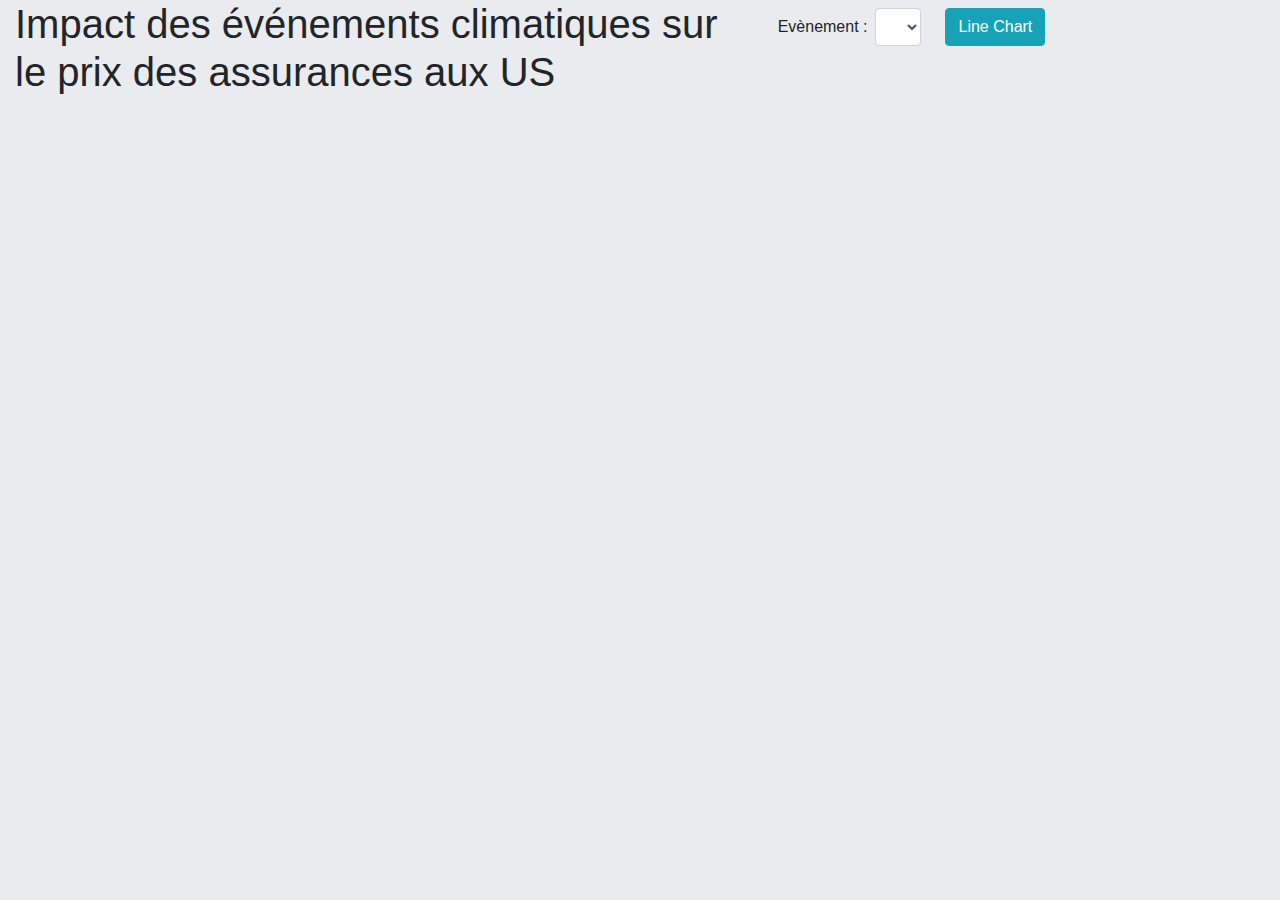
==== index.html @ e921dad7 "Réorganisation du projet." ====
<!DOCTYPE html>
<html>

<head>
    <meta charset="utf-8" />
    <meta http-equiv="X-UA-Compatible" content="IE=edge">
    <title>Groupe 42</title>
    <meta name="viewport" content="width=device-width, initial-scale=1">

    <link rel="stylesheet" href="https://maxcdn.bootstrapcdn.com/bootstrap/4.1.3/css/bootstrap.min.css">
    <link rel="stylesheet" href="./css/style.css">
    <script src="https://ajax.googleapis.com/ajax/libs/jquery/3.3.1/jquery.min.js"></script>
    <script src="https://cdnjs.cloudflare.com/ajax/libs/popper.js/1.14.3/umd/popper.min.js" type="text/javascript;charset=utf-8"></script>
    <script src="https://maxcdn.bootstrapcdn.com/bootstrap/4.1.3/js/bootstrap.min.js"></script>

    <script src="https://code.jquery.com/jquery-2.1.3.min.js" type="text/javascript"></script>
    <script src="https://d3js.org/d3.v3.min.js" type="text/javascript"></script>
    <script>
        d3v3 = d3
        window.d3 = null
    </script>
    <script src="https://d3js.org/d3.v4.min.js" type="text/javascript"></script>
    <script src='../lib/d3.cloud.layout.js' type="text/javascript"></script>
    <script src="https://d3js.org/d3-color.v1.min.js"></script>
    <script src="https://d3js.org/d3-interpolate.v1.min.js"></script>
    <script src="https://d3js.org/d3-scale-chromatic.v1.min.js"></script>
    <script src="./js/linechart.js" type="text/javascript"></script>
    <script src="./js/map.js" type="text/javascript"></script>
    <script src="./js/wordcloud.js" type="text/javascript"></script>
</head>

<body id='body'>
    <div class="container-fluid" id='main'>
        <div class="row">
            <div class="col-md-7">
                <h1 id='title'>Impact des événements climatiques sur le prix des assurances aux US</h1>
            </div>
            <div class="col-md-5">
                <form class="form-inline">
                    <div class="form-group mx-sm-3 mt-2">
                        <label class="mr-sm-2" for="events">Evènement :</label>
                        <select class="form-control" id="events">
                        </select>
                    </div>
                    <a href="#" class="btn btn-info mt-2 ml-sm-2" role="button" id="switch">Line Chart</a>
                </form>
            </div>
        </div>
    </div>

    <div class="container-fluid">
        <div class="row">
            <div class="col-md-12">
                <div id="linechart"></div>
            </div>
        </div>
    </div>
    <script>
        var form = d3v3.select('#events');
        d3v3.json('./data/events.json', function (err, data) {
            form.selectAll('option')
                .data(data)
                .enter()
                .append('option')
                .attr('value', function (d) {
                    return d.name;
                })
                .text(function (d) {
                    return d.name;
                });
        });
        var test = document.getElementById('events');
        // linechart();
        mapchart();
        wordcloud();
        var bt = document.getElementById('switch');
        var title = document.getElementById('title');
        bt.addEventListener('click', function () {
            if (bt.value == 1) {
                bt.value = 2;
                bt.text = 'Line Chart';
                title.innerText = 'Impact des événements climatiques sur le prix des assurances aux US';
                var line = document.getElementById('line')
                document.getElementById('linechart').removeChild(line);
                mapchart();
                wordcloud();
            } else {
                bt.value = 1;
                bt.text = 'Map';
                title.innerText = "Evolution des événements climatiques au fil de l'année aux US";
                var map = document.getElementById('mapchart')
                var tooltip = document.getElementById('tooltip')
                var wordcloudel = document.getElementById('wordcloudsvg')
                document.getElementById('body').removeChild(map)
                document.getElementById('body').removeChild(tooltip)
                document.getElementById('body').removeChild(wordcloudel)
                linechart();
            }
        });
    </script>
</body>

</html>
---- css/style.css ----
body {
    background-color: #e9ebee;
}

#wordcloudsvg {
    position: absolute;
}

#button {
    text-align: center;
}

.province {
    fill: #000;
    stroke: #fff;
    stroke-width: 1px;
}

.province:hover {
    fill: #666;
}

.hidden {
    display: none;
}

div.tooltip {
    color: #222;
    background-color: #fff;
    padding: .5em;
    text-shadow: #f5f5f5 0 1px 0;
    border-radius: 2px;
    opacity: 0.9;
    position: absolute;
}

.line {
    stroke: #ccc;
    stroke-width: 5;
    fill: none;
}

.axis path,
.axis line {
    fill: none;
    stroke: grey;
    stroke-width: 1;
    shape-rendering: crispEdges;
}

#legendContainer {
    position: absolute;
    top: 60px;
    left: 10px;
    overflow: auto;
    height: 490px;
    width: 110px;
}

#legend {
    width: 90px;
    height: 200px;
}

.legend {
    font-size: 12px;
    font-weight: normal;
    text-anchor: left;
}

.legendcheckbox {
    cursor: pointer;
}

input {
    border-radius: 5px;
    padding: 5px 10px;
    background: #999;
    border: 0;
    color: #fff;
}
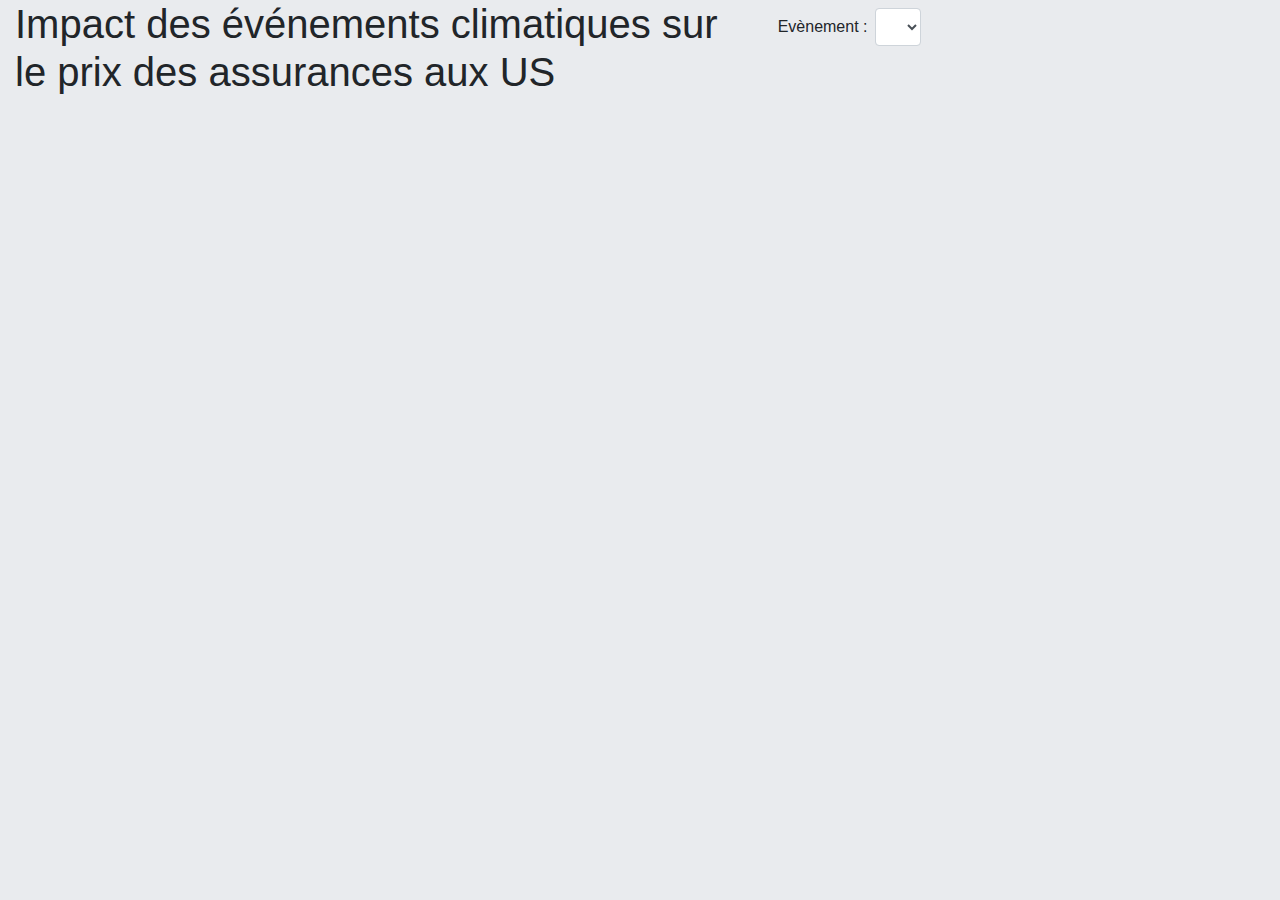
==== commit bd626673: "final" ====
--- a/index.html
+++ b/index.html
@@ -15,10 +15,7 @@
 
     <script src="https://code.jquery.com/jquery-2.1.3.min.js" type="text/javascript"></script>
     <script src="https://d3js.org/d3.v3.min.js" type="text/javascript"></script>
-    <script>
-        d3v3 = d3
-        window.d3 = null
-    </script>
+    <script>d3v3 = d3; window.d3 = null;</script>
     <script src="https://d3js.org/d3.v4.min.js" type="text/javascript"></script>
     <script src='../lib/d3.cloud.layout.js' type="text/javascript"></script>
     <script src="https://d3js.org/d3-color.v1.min.js"></script>
@@ -27,6 +24,7 @@
     <script src="./js/linechart.js" type="text/javascript"></script>
     <script src="./js/map.js" type="text/javascript"></script>
     <script src="./js/wordcloud.js" type="text/javascript"></script>
+    <script src="./js/heatmap.js" type="text/javascript"></script>
 </head>
 
 <body id='body'>
@@ -42,7 +40,6 @@
                         <select class="form-control" id="events">
                         </select>
                     </div>
-                    <a href="#" class="btn btn-info mt-2 ml-sm-2" role="button" id="switch">Line Chart</a>
                 </form>
             </div>
         </div>
@@ -50,11 +47,22 @@
 
     <div class="container-fluid">
         <div class="row">
-            <div class="col-md-12">
-                <div id="linechart"></div>
-            </div>
+            <div class="col-md-12" id="map"></div>
         </div>
     </div>
+
+    <div class="container-fluid">
+        <div class="row">
+            <div class="col-md-12" id="wordcloud"></div>
+        </div>
+    </div>
+
+    <div class="container-fluid">
+        <div class="row">
+            <div class="col-md-12" id="heatmap"></div>
+        </div>
+    </div>
+
     <script>
         var form = d3v3.select('#events');
         d3v3.json('./data/events.json', function (err, data) {
@@ -69,34 +77,9 @@
                     return d.name;
                 });
         });
-        var test = document.getElementById('events');
-        // linechart();
         mapchart();
         wordcloud();
-        var bt = document.getElementById('switch');
-        var title = document.getElementById('title');
-        bt.addEventListener('click', function () {
-            if (bt.value == 1) {
-                bt.value = 2;
-                bt.text = 'Line Chart';
-                title.innerText = 'Impact des événements climatiques sur le prix des assurances aux US';
-                var line = document.getElementById('line')
-                document.getElementById('linechart').removeChild(line);
-                mapchart();
-                wordcloud();
-            } else {
-                bt.value = 1;
-                bt.text = 'Map';
-                title.innerText = "Evolution des événements climatiques au fil de l'année aux US";
-                var map = document.getElementById('mapchart')
-                var tooltip = document.getElementById('tooltip')
-                var wordcloudel = document.getElementById('wordcloudsvg')
-                document.getElementById('body').removeChild(map)
-                document.getElementById('body').removeChild(tooltip)
-                document.getElementById('body').removeChild(wordcloudel)
-                linechart();
-            }
-        });
+        heatmap();
     </script>
 </body>
 
--- a/css/style.css
+++ b/css/style.css
@@ -2,9 +2,9 @@
     background-color: #e9ebee;
 }
 
-#wordcloudsvg {
+/* #wordcloudsvg {
     position: absolute;
-}
+} */
 
 #button {
     text-align: center;
@@ -32,6 +32,16 @@
     border-radius: 2px;
     opacity: 0.9;
     position: absolute;
+}
+
+#tooltip {
+    color: #222;
+    background-color: #fff;
+    padding: .5em;
+    text-shadow: #f5f5f5 0 1px 0;
+    border-radius: 2px;
+    opacity: 0.9;
+    position: absolute; 
 }
 
 .line {
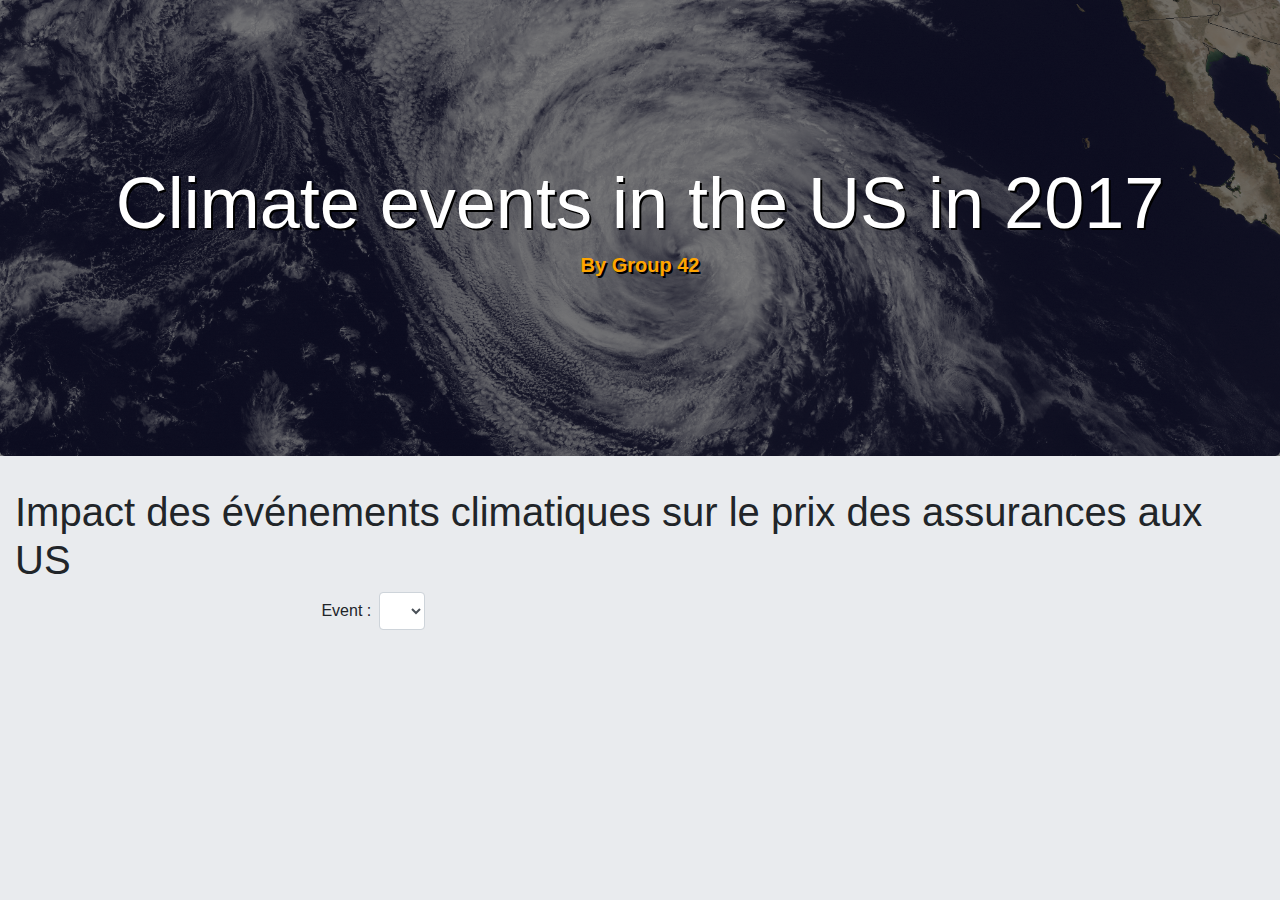
==== commit f8e84eec: "final" ====
--- a/index.html
+++ b/index.html
@@ -28,12 +28,21 @@
 </head>
 
 <body id='body'>
+
+    <div class="jumbotron jumbotron bg-cover">
+        <div class="overlay"></div>
+        <div class="container">
+            <h1 class="display-3 mb-1">Climate events in the US in 2017</h1>
+            <p class="lead"><span>By Group 42</span></p>
+        </div>
+    </div>
+
     <div class="container-fluid" id='main'>
         <div class="row">
-            <div class="col-md-7">
+            <div class="col-md-12">
                 <h1 id='title'>Impact des événements climatiques sur le prix des assurances aux US</h1>
             </div>
-            <div class="col-md-5">
+            <!-- <div class="col-md-5">
                 <form class="form-inline">
                     <div class="form-group mx-sm-3 mt-2">
                         <label class="mr-sm-2" for="events">Evènement :</label>
@@ -41,21 +50,33 @@
                         </select>
                     </div>
                 </form>
-            </div>
+            </div> -->
         </div>
     </div>
 
     <div class="container-fluid">
         <div class="row">
-            <div class="col-md-12" id="map"></div>
+            <div class="col-md-7">
+                <div class="row-md-5">
+                    <form class="form-inline justify-content-center">
+                        <div class="form-group mx-sm mt">
+                            <label class="mr-sm-2" for="events">Event :</label>
+                            <select class="form-control" id="events">
+                            </select>
+                        </div>
+                    </form>
+                </div>
+                <div class="row-md-7" id="map"></div>
+            </div>
+            <div class="col-md-5" id="wordcloud"></div>
         </div>
     </div>
 
-    <div class="container-fluid">
+    <!-- <div class="container-fluid">
         <div class="row">
             <div class="col-md-12" id="wordcloud"></div>
         </div>
-    </div>
+    </div> -->
 
     <div class="container-fluid">
         <div class="row">
--- a/css/style.css
+++ b/css/style.css
@@ -2,9 +2,44 @@
     background-color: #e9ebee;
 }
 
-/* #wordcloudsvg {
+.jumbotron {
+    text-align: center;
+    padding-top: 10rem;
+    padding-bottom: 10rem;
+    text-shadow: 2px 2px #000;
+  }
+  
+.lead span {
+    color: orange;
+    font-weight: bold;
+}
+  
+.bg-cover {
+    background-size: cover;
+    color: white;
+    background-position: center center;
+    position: relative;
+    z-index: -2;
+    background-image: url('../img/img-bg-01.jpg');
+}
+  
+.overlay {
+    background-color: #000;
+    opacity: 0.5;
     position: absolute;
-} */
+    top: 0;
+    left: 0;
+    bottom: 0;
+    right: 0;
+    z-index: -1;
+}
+
+.overwordcloud {
+    font-weight: bold;
+    font-size: 100px;
+    stroke: rgb(7, 7, 7);
+    stroke-width: 2px;
+}
 
 #button {
     text-align: center;
@@ -13,7 +48,7 @@
 .province {
     fill: #000;
     stroke: #fff;
-    stroke-width: 1px;
+    stroke-width: 2px;
 }
 
 .province:hover {
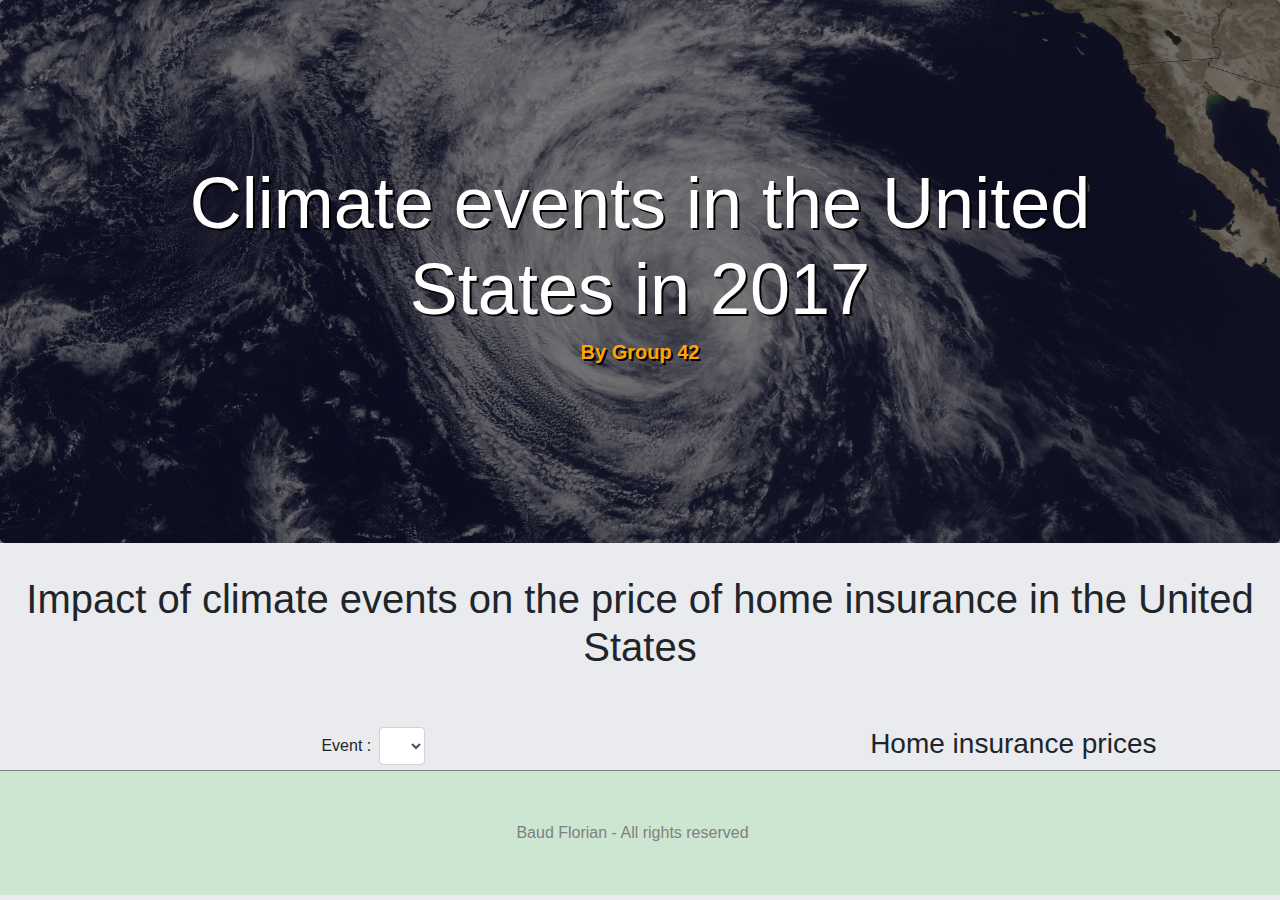
==== commit 2f9bfb40: "final" ====
--- a/index.html
+++ b/index.html
@@ -32,15 +32,16 @@
     <div class="jumbotron jumbotron bg-cover">
         <div class="overlay"></div>
         <div class="container">
-            <h1 class="display-3 mb-1">Climate events in the US in 2017</h1>
+            <h1 class="display-3 mb-1">Climate events in the United States in 2017</h1>
             <p class="lead"><span>By Group 42</span></p>
         </div>
     </div>
 
     <div class="container-fluid" id='main'>
         <div class="row">
-            <div class="col-md-12">
-                <h1 id='title'>Impact des événements climatiques sur le prix des assurances aux US</h1>
+            <div class="col-md-12 mb-5">
+                <h1 class='text-center' id='title'>Impact of climate events on the price of home insurance in the
+                    United States</h1>
             </div>
             <!-- <div class="col-md-5">
                 <form class="form-inline">
@@ -68,7 +69,12 @@
                 </div>
                 <div class="row-md-7" id="map"></div>
             </div>
-            <div class="col-md-5" id="wordcloud"></div>
+            <div class="col-md-5">
+                <div class="row-md-5">
+                    <h3 class="text-center">Home insurance prices</h3>
+                </div>
+                <div class="row-md-7" id="wordcloud"></div>
+            </div>
         </div>
     </div>
 
@@ -82,6 +88,15 @@
         <div class="row">
             <div class="col-md-12" id="heatmap"></div>
         </div>
+    </div>
+    <div class="container-fluid">
+        <div class="d-flex justify-content-center">
+            <div class="col-md-4" id="legend1"></div>
+        </div>
+    </div>
+
+    <div class="row" id="footer">
+        <div class="col-lg-12">Baud Florian - All rights reserved</div>
     </div>
 
     <script>
--- a/css/style.css
+++ b/css/style.css
@@ -1,5 +1,15 @@
 body {
     background-color: #e9ebee;
+}
+
+div#footer {
+    color: grey;
+    padding-top: 50px;
+    margin-right: 0px;
+    text-align: center;
+    background-color: #cce6d1;
+    padding-bottom: 50px;
+    border-top: 1px solid grey; 
 }
 
 .jumbotron {
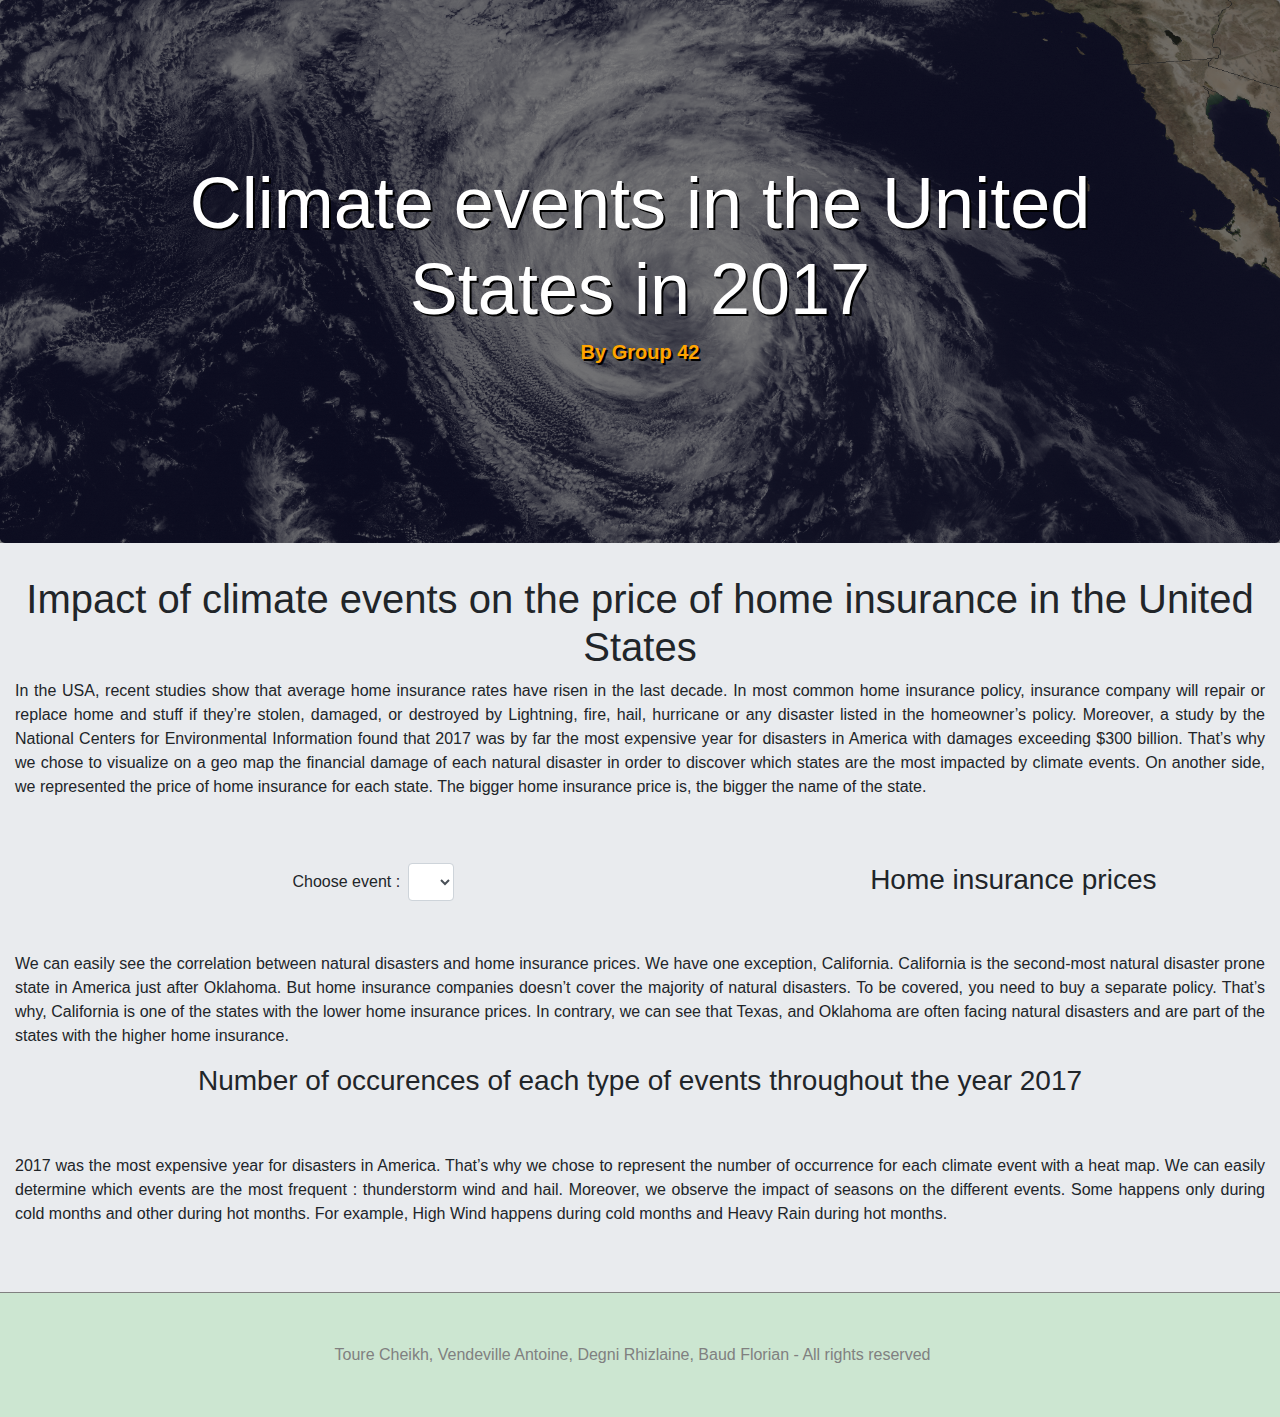
==== commit 1ff344f2: "final" ====
--- a/index.html
+++ b/index.html
@@ -39,35 +39,45 @@
 
     <div class="container-fluid" id='main'>
         <div class="row">
-            <div class="col-md-12 mb-5">
+            <div class="col-md-12">
                 <h1 class='text-center' id='title'>Impact of climate events on the price of home insurance in the
                     United States</h1>
             </div>
-            <!-- <div class="col-md-5">
-                <form class="form-inline">
-                    <div class="form-group mx-sm-3 mt-2">
-                        <label class="mr-sm-2" for="events">Evènement :</label>
-                        <select class="form-control" id="events">
-                        </select>
-                    </div>
-                </form>
-            </div> -->
         </div>
     </div>
 
     <div class="container-fluid">
         <div class="row">
+            <div class="col-md-12 mb-5">
+                <p class="text-justify">In the USA, recent studies show that average home insurance rates have risen in
+                    the last decade. In most common home insurance policy, insurance company will repair or replace
+                    home and stuff if they’re stolen, damaged, or destroyed by Lightning, fire, hail, hurricane or any
+                    disaster listed in the homeowner’s policy. Moreover, a study by the National Centers for
+                    Environmental Information found that 2017 was by far the most expensive year for disasters in
+                    America with damages exceeding $300 billion. That’s why we chose to visualize on a geo map the
+                    financial damage of each natural disaster in order to discover which states are the most impacted
+                    by climate events. On another side, we represented the price of home insurance for each state. The
+                    bigger home insurance price is, the bigger the name of the state.</p>
+            </div>
+        </div>
+    </div>
+
+    <div class="container-fluid mb-5">
+        <div class="row">
             <div class="col-md-7">
-                <div class="row-md-5">
+                <div class="row-md-1">
                     <form class="form-inline justify-content-center">
                         <div class="form-group mx-sm mt">
-                            <label class="mr-sm-2" for="events">Event :</label>
+                            <label class="mr-sm-2" for="events">Choose event :</label>
                             <select class="form-control" id="events">
                             </select>
                         </div>
                     </form>
                 </div>
-                <div class="row-md-7" id="map"></div>
+                <div class="row-md-10" id="map"></div>
+                <div class="d-flex justify-content-center">
+                    <div class="col-md-6" id="legend2"></div>
+                </div>
             </div>
             <div class="col-md-5">
                 <div class="row-md-5">
@@ -78,25 +88,54 @@
         </div>
     </div>
 
-    <!-- <div class="container-fluid">
+    <div class="container-fluid">
         <div class="row">
-            <div class="col-md-12" id="wordcloud"></div>
+            <div class="col-md-12">
+                <p class="text-justify">We can easily see the correlation between natural disasters and home insurance
+                    prices. We have one exception, California. California is the second-most natural disaster prone
+                    state in America just after Oklahoma. But home insurance companies doesn’t cover the majority of
+                    natural disasters. To be covered, you need to buy a separate policy. That’s why, California is one
+                    of the states with the lower home insurance prices. In contrary, we can see that Texas, and
+                    Oklahoma are often facing natural disasters and are part of the states with the higher home
+                    insurance.</p>
+            </div>
         </div>
-    </div> -->
+    </div>
+
+    <div class="container-fluid mb-5">
+        <div class="row">
+            <div class="col-md-12">
+                <h3 class='text-center'>Number of occurences of each type of events throughout the year 2017</h3>
+            </div>
+        </div>
+    </div>
+
+    <div class="container-fluid">
+        <div class="row">
+            <div class="col-md-12">
+                <p class="text-justify">2017 was the most expensive year for disasters in America. That’s why we chose
+                    to represent the number of occurrence for each climate event with a heat map. We can easily
+                    determine which events are the most frequent : thunderstorm wind and hail. Moreover, we observe the
+                    impact of seasons on the different events. Some happens only during cold months and other during
+                    hot months. For example, High Wind happens during cold months and Heavy Rain during hot months.</p>
+            </div>
+        </div>
+    </div>
 
     <div class="container-fluid">
         <div class="row">
             <div class="col-md-12" id="heatmap"></div>
         </div>
     </div>
-    <div class="container-fluid">
+
+    <div class="container-fluid mb-5">
         <div class="d-flex justify-content-center">
             <div class="col-md-4" id="legend1"></div>
         </div>
     </div>
 
     <div class="row" id="footer">
-        <div class="col-lg-12">Baud Florian - All rights reserved</div>
+        <div class="col-lg-12">Toure Cheikh, Vendeville Antoine, Degni Rhizlaine, Baud Florian - All rights reserved</div>
     </div>
 
     <script>
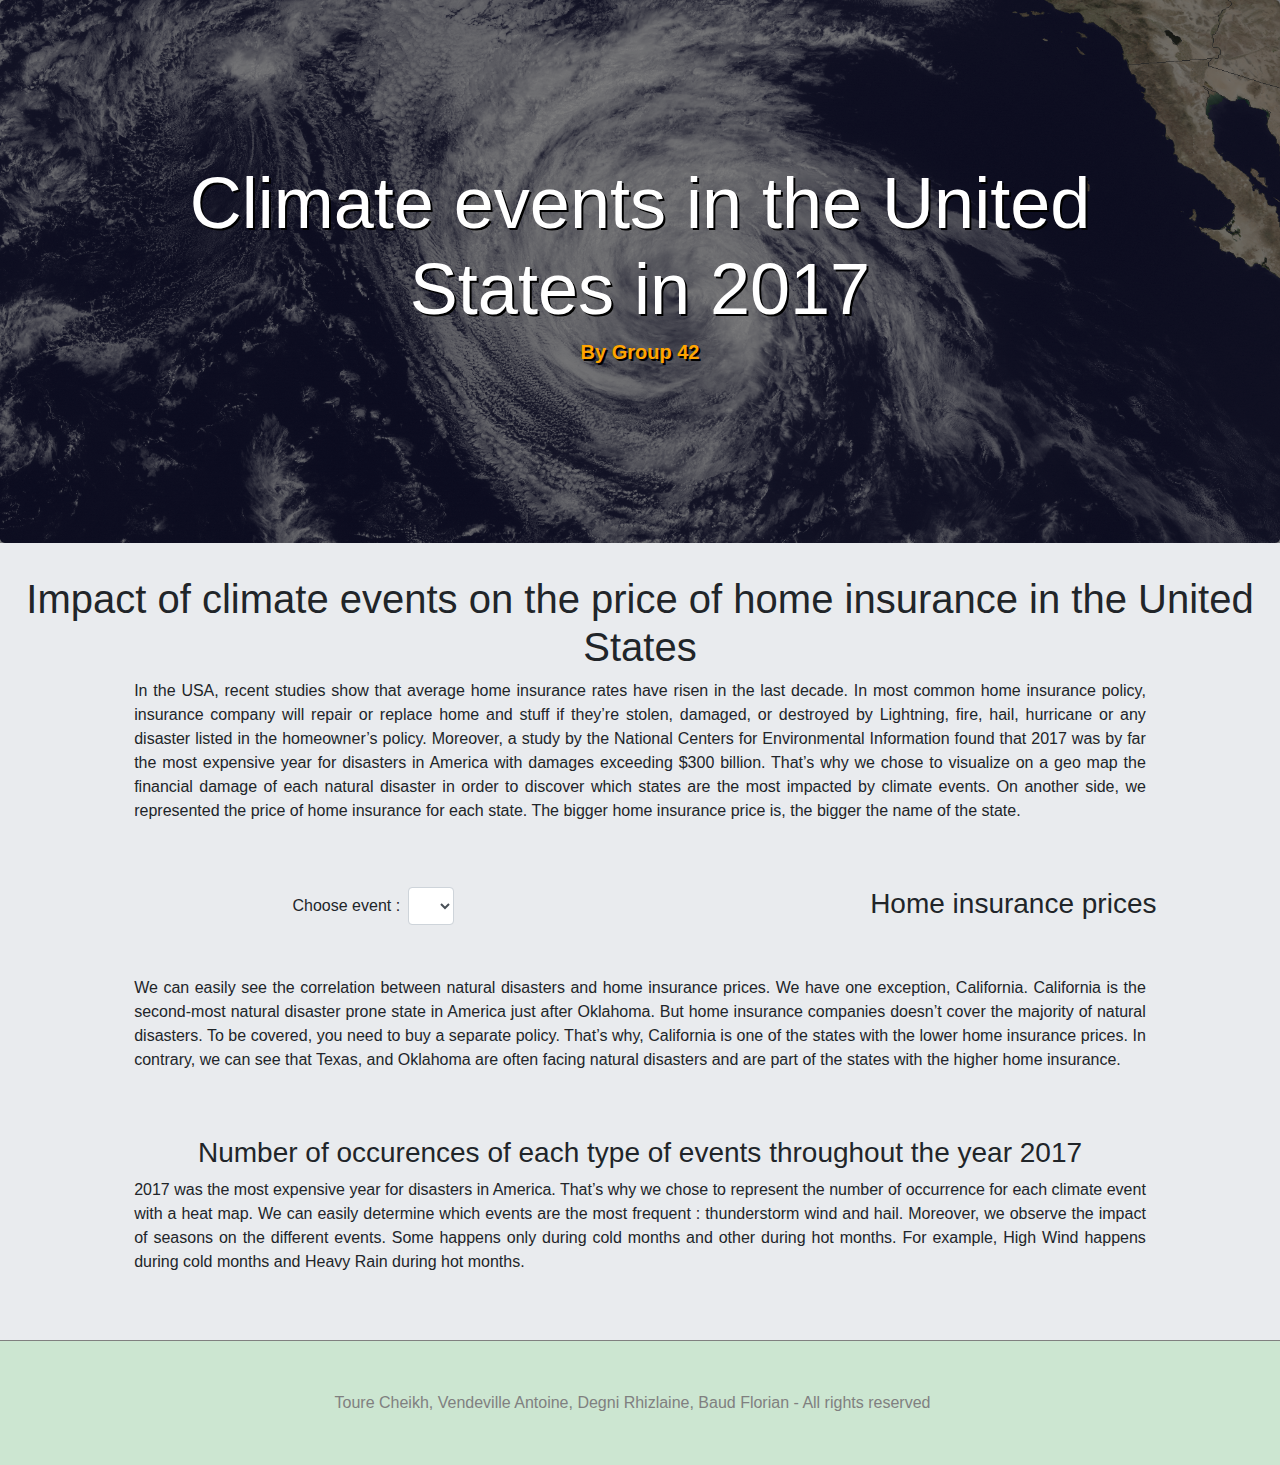
==== commit d1ac2724: "final" ====
--- a/index.html
+++ b/index.html
@@ -47,8 +47,8 @@
     </div>
 
     <div class="container-fluid">
-        <div class="row">
-            <div class="col-md-12 mb-5">
+        <div class="d-flex justify-content-center">
+            <div class="col-md-10 mb-5">
                 <p class="text-justify">In the USA, recent studies show that average home insurance rates have risen in
                     the last decade. In most common home insurance policy, insurance company will repair or replace
                     home and stuff if they’re stolen, damaged, or destroyed by Lightning, fire, hail, hurricane or any
@@ -80,17 +80,17 @@
                 </div>
             </div>
             <div class="col-md-5">
-                <div class="row-md-5">
+                <div class="row-md-1">
                     <h3 class="text-center">Home insurance prices</h3>
                 </div>
-                <div class="row-md-7" id="wordcloud"></div>
+                <div class="row-md-11" id="wordcloud"></div>
             </div>
         </div>
     </div>
 
-    <div class="container-fluid">
-        <div class="row">
-            <div class="col-md-12">
+    <div class="container-fluid mb-5">
+        <div class="d-flex justify-content-center">
+            <div class="col-md-10">
                 <p class="text-justify">We can easily see the correlation between natural disasters and home insurance
                     prices. We have one exception, California. California is the second-most natural disaster prone
                     state in America just after Oklahoma. But home insurance companies doesn’t cover the majority of
@@ -102,7 +102,7 @@
         </div>
     </div>
 
-    <div class="container-fluid mb-5">
+    <div class="container-fluid">
         <div class="row">
             <div class="col-md-12">
                 <h3 class='text-center'>Number of occurences of each type of events throughout the year 2017</h3>
@@ -111,8 +111,8 @@
     </div>
 
     <div class="container-fluid">
-        <div class="row">
-            <div class="col-md-12">
+        <div class="d-flex justify-content-center">
+            <div class="col-md-10">
                 <p class="text-justify">2017 was the most expensive year for disasters in America. That’s why we chose
                     to represent the number of occurrence for each climate event with a heat map. We can easily
                     determine which events are the most frequent : thunderstorm wind and hail. Moreover, we observe the
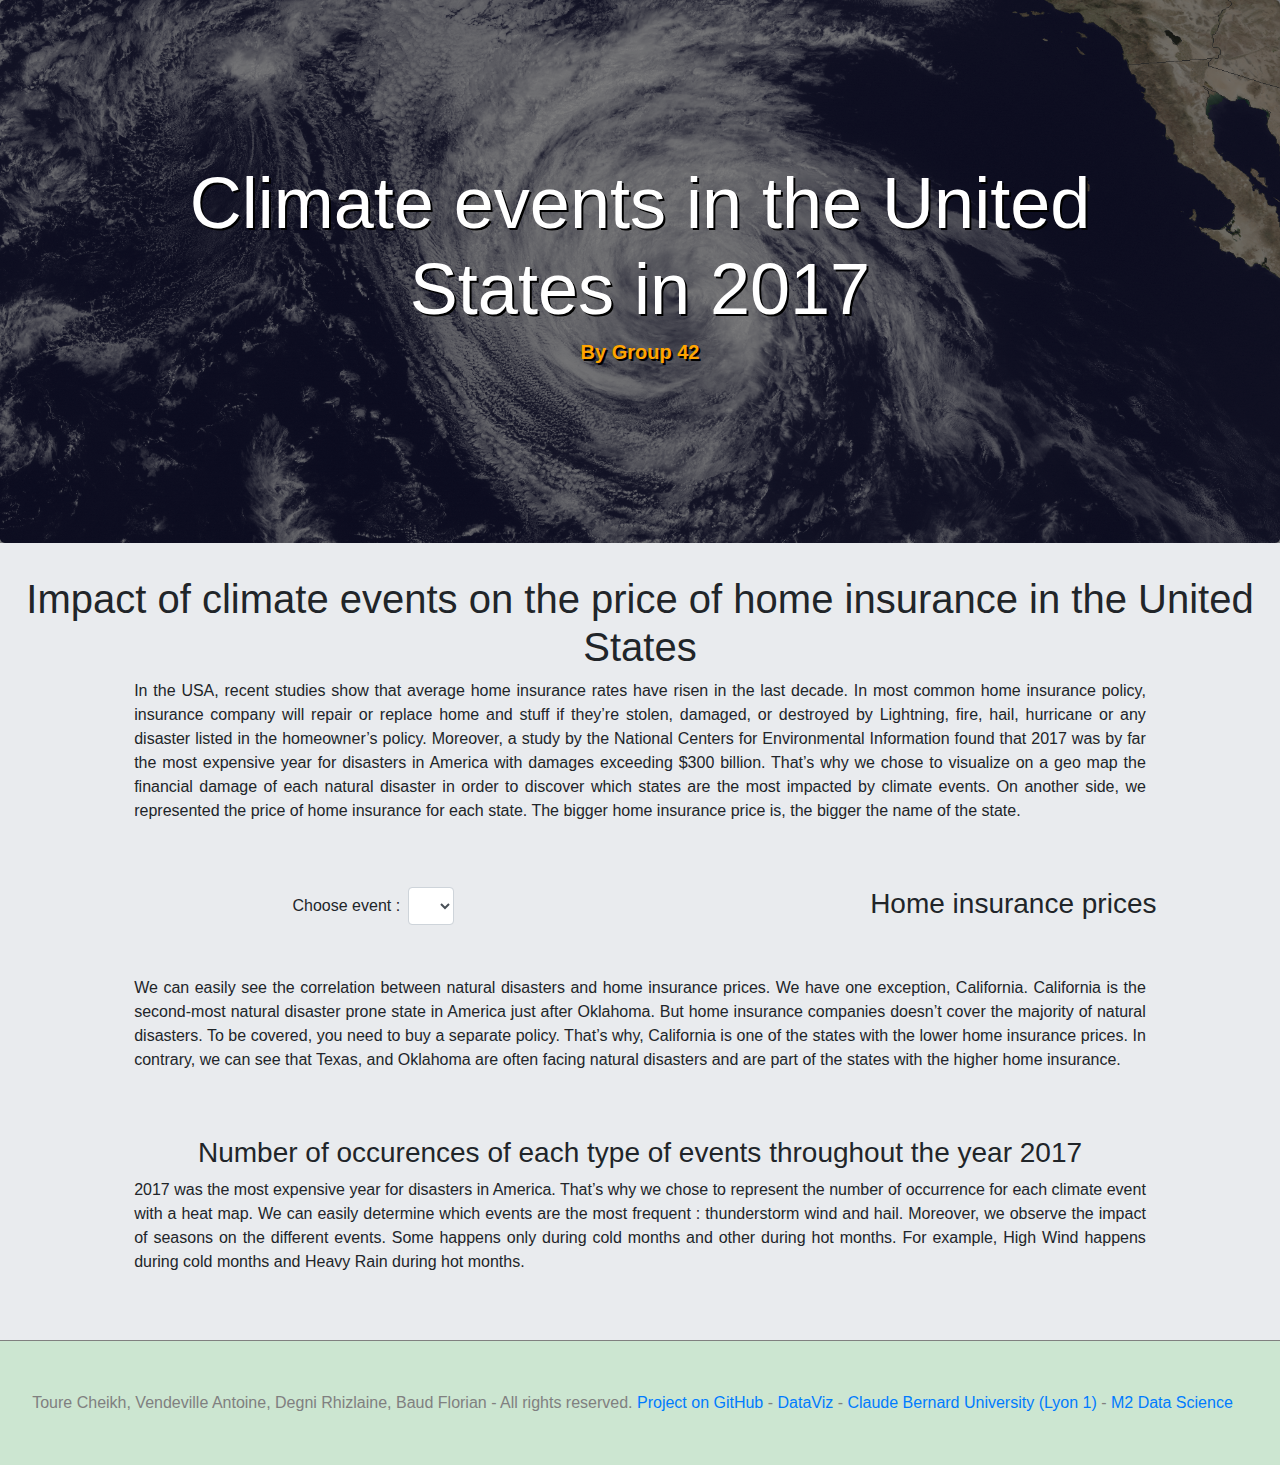
==== commit 02c587ef: "index update" ====
--- a/index.html
+++ b/index.html
@@ -135,7 +135,12 @@
     </div>
 
     <div class="row" id="footer">
-        <div class="col-lg-12">Toure Cheikh, Vendeville Antoine, Degni Rhizlaine, Baud Florian - All rights reserved</div>
+        <div class="col-lg-12">Toure Cheikh, Vendeville Antoine, Degni Rhizlaine, Baud Florian - All rights reserved. 
+            <a href="https://github.com/florianbaud/florianbaud.github.io">Project on GitHub</a> - 
+            <a href="https://lyondataviz.github.io/teaching/lyon1-m2/2018/">DataViz</a> - 
+            <a href="https://www.univ-lyon1.fr/">Claude Bernard University (Lyon 1)</a> - 
+            <a href="http://mastermas.univ-lyon1.fr/">M2 Data Science</a> 
+        </div>
     </div>
 
     <script>
